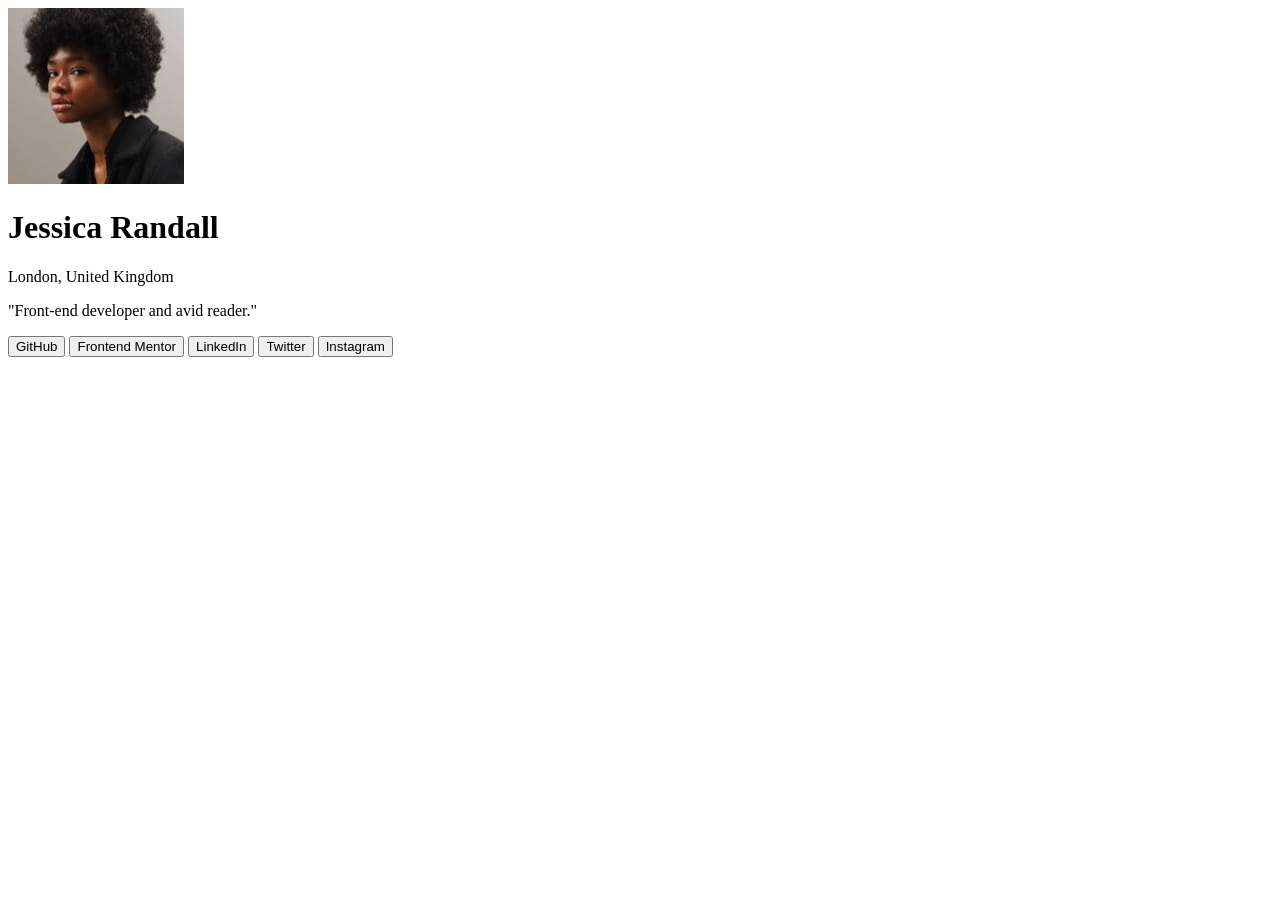
==== index.html @ 70c077b7 "replace" ====
<!DOCTYPE html>
<html lang="en">
<head>
    <meta charset="UTF-8">
    <meta name="viewport" content="width=device-width, initial-scale=1.0">
    <link rel="stylesheet" href="/social-links-profile-main/style.css">
    <link rel="icon" type="image/png" sizes="32x32" href="./assets/images/favicon-32x32.png">
    <title>Frontend Mentor | Social links profile</title>
</head>
<body class="a">
    <div class="b">
        <div class="c">
            <div class="d">
                <img class="logo" src="assets/images/avatar-jessica.jpeg" alt="avatar">
                <h1>Jessica Randall</h1>
                <span><p>London, United Kingdom</p></span>
                <p>"Front-end developer and avid reader."</p>
                <div class="e">
                    <button class="f">GitHub</button>
                    <button class="f">Frontend Mentor</button>
                    <button class="f">LinkedIn</button>
                    <button class="f">Twitter</button>
                    <button class="f">Instagram</button>
                </div>
            </div>
        </div>
    </div>
</body>
</html>
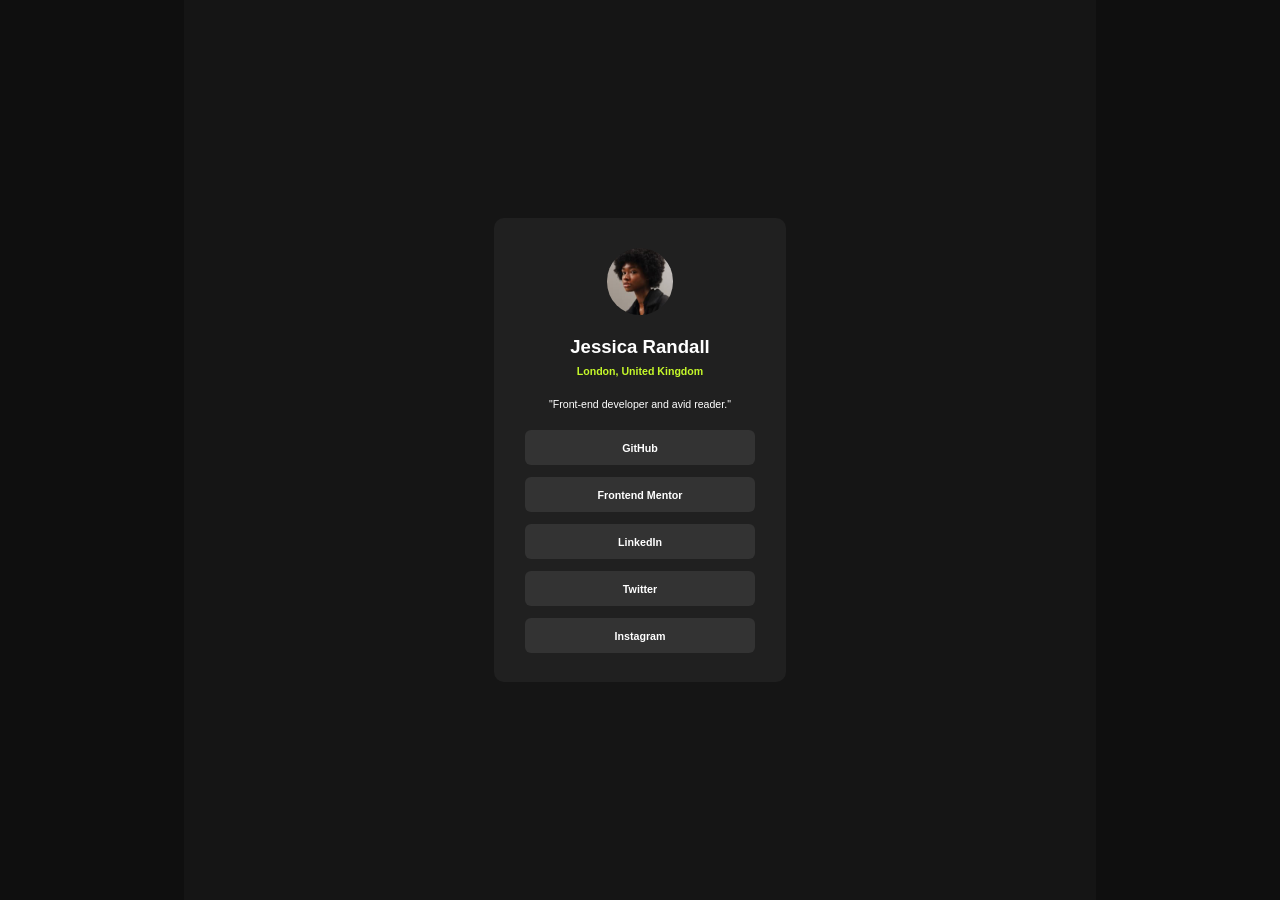
==== commit 9e087ad2: "link css" ====
--- a/index.html
+++ b/index.html
@@ -3,7 +3,7 @@
 <head>
     <meta charset="UTF-8">
     <meta name="viewport" content="width=device-width, initial-scale=1.0">
-    <link rel="stylesheet" href="/social-links-profile-main/style.css">
+    <link rel="stylesheet" href="/style.css">
     <link rel="icon" type="image/png" sizes="32x32" href="./assets/images/favicon-32x32.png">
     <title>Frontend Mentor | Social links profile</title>
 </head>
--- a/style.css
+++ b/style.css
@@ -0,0 +1,86 @@
+@import url('https://fonts.googleapis.com/css2?family=Inter:ital,opsz,wght@0,14..32,100..900;1,14..32,100..900&display=swap');
+* {
+    margin: 0;
+    padding: 0;
+    box-sizing: border-box;
+    font-family: "Inter", sans-serif;
+    font-optical-sizing: auto;
+    font-style: normal;
+}
+.a{
+    color: white;
+}
+.b{
+    width: 100vw;
+    height: 100vh;
+    background-color: hsl(0, 0%, 6%);
+
+    /* bring in to the center */
+
+    display: flex;
+    align-items: center;
+    justify-content: center;
+}
+.c{
+    width: 71.2%;
+    height: inherit;
+    background-color: hsl(0, 0%, 8.4%);
+
+    /* bring in to the center */
+
+    display: flex;
+    align-items: center;
+    justify-content: center;
+}
+.d{
+    width: 292px;
+    height: 464px;
+    background-color: hsl(0, 0%, 12.7%);
+    border-radius: 10px;
+    text-align: center;
+}
+.logo{
+    width: 66.5px;
+    height: 66.5px;
+    border-radius: 100%;
+    margin-top: 30px;
+    margin-bottom: 17px;
+}
+h1{
+    font-weight: 600;
+    font-size: 18.6px;
+}
+span p{
+    font-weight: 700;
+    font-size: 10.6px;
+    color: hsl(75, 94%, 57%);
+    margin-bottom: 21.5px;
+    margin-top: 7px;
+}
+p{
+    font-size: 10.6px;
+    margin-bottom: 20px;
+}
+.e{
+    display: flex;
+    flex-direction: column;
+    align-items: center;
+    justify-content: center;
+    gap: 12px;
+}
+.f{
+    width: 230px;
+    height: 35px;
+    background-color: hsl(0, 0%, 20%);
+    border-radius: 6px;
+    border: none;
+    color: white;
+    font-size: 10.7px;
+    font-weight: 600;
+    transition: 1.15s;
+}
+.f:hover{
+    color: black;
+    background-color: hsl(75, 94%, 57%);
+    cursor: pointer;
+}
